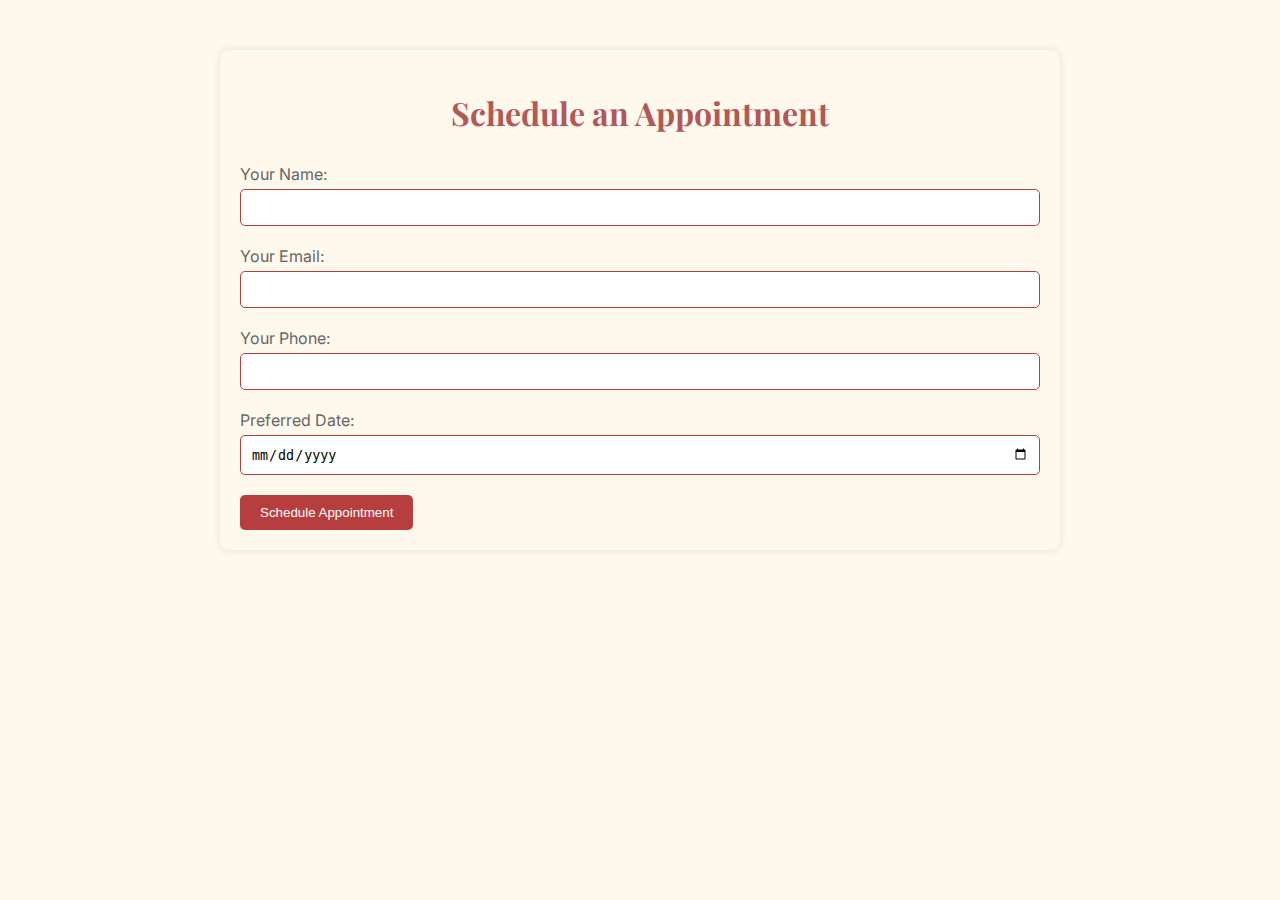
==== Appointment/APPOINTMENT.html @ 3d00f4eb "New repo" ====
<!DOCTYPE html>
<html lang="en">
<head>
    <meta charset="UTF-8">
    <meta name="viewport" content="width=device-width, initial-scale=1.0">
    <title>For Appointment schedule </title>
    <link rel="preconnect" href="https://fonts.googleapis.com">
    <link rel="preconnect" href="https://fonts.gstatic.com" crossorigin>
    <link href="https://fonts.googleapis.com/css2?family=Playfair+Display:ital,wght@0,400..900;1,400..900&display=swap" rel="stylesheet">   
    <link href="https://fonts.googleapis.com/css2?family=Inter:wght@100..900&display=swap" rel="stylesheet">
    <style>
        body {
            font-family: 'inter', sans-serif;
            margin: 0;
            padding: 0;
            background-color:#fff8ed;
        }
        .container {
            max-width: 800px;
            margin: 50px auto;
            padding: 20px;
            background-color: #fff8ed;
            border-radius: 10px;
            box-shadow: 0 0 10px rgba(0, 0, 0, 0.1);
        }
        h1 {
            font-family: 'Playfair display', serif;
            text-align: center;
            color: #B15858;
        }
        form {
            margin-top: 30px;
        }
        label {
            display: block;
            margin-bottom: 5px;
            color: #666;
        }
        input[type="text"], input[type="email"], input[type="tel"], input[type="date"] {
            width: 100%;
            padding: 10px;
            margin-bottom: 20px;
            border: 1.5px solid #b73e3e;
            border-radius: 5px;
            box-sizing: border-box;
        }
        input[type="submit"] {
            background-color: #b73e3e;
            color: #fff;
            padding: 10px 20px;
            border: none;
            border-radius: 5px;
            cursor: pointer;
        }
        input[type="submit"]:hover {
            background: color #dd5353;
        }
    </style>
</head>
<body>
    <div class="container">
        <h1>Schedule an Appointment</h1>
        <form action="#">
            <label for="name">Your Name:</label>
            <input type="text" id="name" name="name" required>

            <label for="email">Your Email:</label>
            <input type="email" id="email" name="email" required>

            <label for="phone">Your Phone:</label>
            <input type="tel" id="phone" name="phone" required>

            <label for="date">Preferred Date:</label>
            <input type="date" id="date" name="date" required>

            <input type="submit" value="Schedule Appointment">
        </form>
    </div>
</body>
</html>
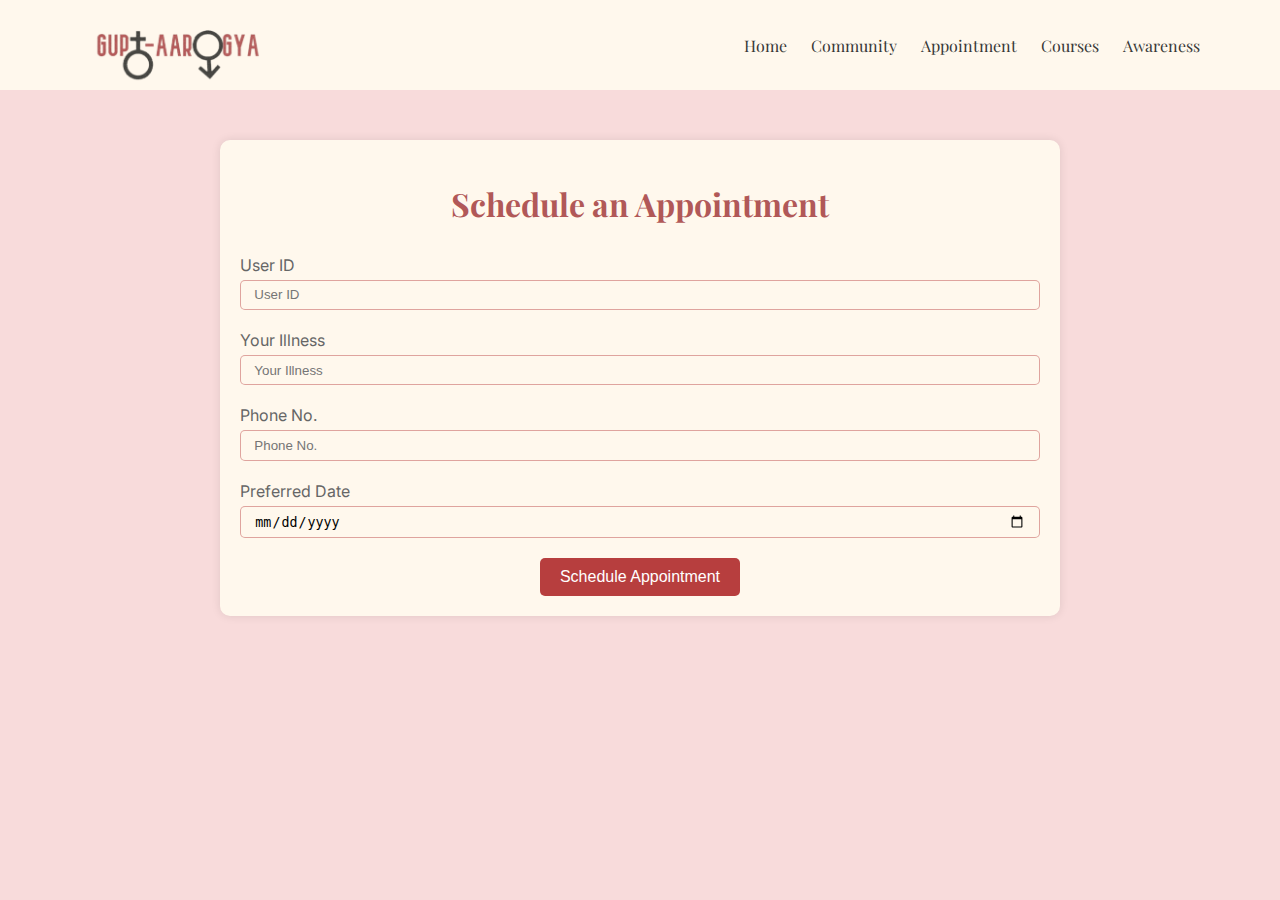
==== commit a6f1d8bd: "Add files via upload" ====
--- a/Appointment/APPOINTMENT.html
+++ b/Appointment/APPOINTMENT.html
@@ -1,80 +1,111 @@
-<!DOCTYPE html>
-<html lang="en">
-<head>
-    <meta charset="UTF-8">
-    <meta name="viewport" content="width=device-width, initial-scale=1.0">
-    <title>For Appointment schedule </title>
-    <link rel="preconnect" href="https://fonts.googleapis.com">
-    <link rel="preconnect" href="https://fonts.gstatic.com" crossorigin>
-    <link href="https://fonts.googleapis.com/css2?family=Playfair+Display:ital,wght@0,400..900;1,400..900&display=swap" rel="stylesheet">   
-    <link href="https://fonts.googleapis.com/css2?family=Inter:wght@100..900&display=swap" rel="stylesheet">
-    <style>
-        body {
-            font-family: 'inter', sans-serif;
-            margin: 0;
-            padding: 0;
-            background-color:#fff8ed;
-        }
-        .container {
-            max-width: 800px;
-            margin: 50px auto;
-            padding: 20px;
-            background-color: #fff8ed;
-            border-radius: 10px;
-            box-shadow: 0 0 10px rgba(0, 0, 0, 0.1);
-        }
-        h1 {
-            font-family: 'Playfair display', serif;
-            text-align: center;
-            color: #B15858;
-        }
-        form {
-            margin-top: 30px;
-        }
-        label {
-            display: block;
-            margin-bottom: 5px;
-            color: #666;
-        }
-        input[type="text"], input[type="email"], input[type="tel"], input[type="date"] {
-            width: 100%;
-            padding: 10px;
-            margin-bottom: 20px;
-            border: 1.5px solid #b73e3e;
-            border-radius: 5px;
-            box-sizing: border-box;
-        }
-        input[type="submit"] {
-            background-color: #b73e3e;
-            color: #fff;
-            padding: 10px 20px;
-            border: none;
-            border-radius: 5px;
-            cursor: pointer;
-        }
-        input[type="submit"]:hover {
-            background: color #dd5353;
-        }
-    </style>
-</head>
-<body>
-    <div class="container">
-        <h1>Schedule an Appointment</h1>
-        <form action="#">
-            <label for="name">Your Name:</label>
-            <input type="text" id="name" name="name" required>
-
-            <label for="email">Your Email:</label>
-            <input type="email" id="email" name="email" required>
-
-            <label for="phone">Your Phone:</label>
-            <input type="tel" id="phone" name="phone" required>
-
-            <label for="date">Preferred Date:</label>
-            <input type="date" id="date" name="date" required>
-
-            <input type="submit" value="Schedule Appointment">
-        </form>
-    </div>
-</body>
-</html>
+<!DOCTYPE html>
+<html lang="en">
+<head>
+    <meta charset="UTF-8">
+    <meta name="viewport" content="width=device-width, initial-scale=1.0">
+    <title>For Appointment schedule </title>
+    <link rel="preconnect" href="https://fonts.googleapis.com">
+    <link rel="preconnect" href="https://fonts.gstatic.com" crossorigin>
+    <link href="https://fonts.googleapis.com/css2?family=Playfair+Display:ital,wght@0,400..900;1,400..900&display=swap" rel="stylesheet">   
+    <link href="https://fonts.googleapis.com/css2?family=Inter:wght@100..900&display=swap" rel="stylesheet">
+    <link rel="stylesheet" href="nav.css">
+    <style>
+        body {
+            font-family: 'inter', sans-serif;
+            margin: 0;
+            padding: 0;
+            background-color:#dd535336;
+        }
+        header{
+            background-color: #fff8ed;
+        }
+        .container {
+            max-width: 800px;
+            margin: 50px auto;
+            padding: 20px;
+            background-color: #fff8ED;
+            border-radius: 10px;
+            box-shadow: 0 0 10px rgba(0, 0, 0, 0.1);
+        }
+        h1 {
+            font-family: 'Playfair display', serif;
+            text-align: center;
+            color: #B15858;
+        }
+        form {
+            margin-top: 30px;
+        }
+        label {
+            display: block;
+            margin-bottom: 5px;
+            color: #666;
+        }
+        input[type="text"], input[type="email"], input[type="tel"], input[type="date"] {
+            width: 100%;
+            padding: 0.5em 1em;
+            margin-bottom: 20px;
+            border: 1.0px solid #b73e3e73;
+            border-radius: 5px;
+            box-sizing: border-box;
+            background-color: #fff8ed;
+        }
+        input[type="submit"] {
+            padding: 1rem;
+            background-color: #b73e3e;
+            transition: 0.15s;
+            color: #fff;
+            padding: 10px 20px;
+            border: none;
+            border-radius: 5px;
+            cursor: pointer;
+            font-size: 16px;
+        }
+        input[type="submit"]:hover {
+            background-color: #dd5353;
+        }
+    </style>
+</head>
+<header class="container-lg">
+    <!-- Nav bar -->
+    <nav class="navbar" id="primary-navbar">
+      <img src="main_logo1.png" alt="Logo" class="logo-text" />
+      <ul class="nav-links">
+        <a href="#">
+          <li id="community" class="nav-link inactive">Home</li>
+        </a>
+        <a href="#">
+          <li id="community" class="nav-link inactive">Community</li>
+        </a>
+        <a href="#">
+          <li id="blog" class="nav-link inactive">Appointment</li>
+        </a>
+        <a href="#">
+          <li id="courses" class="nav-link inactive">Courses</li>
+        </a>
+        <a href="#">
+          <li id="awareness" class="nav-link inactive">Awareness</li>
+        </a>
+    </ul>
+    </nav>
+</header>
+<body>
+    <div class="container">
+        <h1>Schedule an Appointment</h1>
+        <form action="#">
+            <label for="name">User ID</label>
+            <input type="text" id="name" name="name" placeholder="User ID">
+
+            <label for="email">Your Illness</label>
+            <input type="email" id="email" name="email" placeholder="Your Illness">
+
+            <label for="phone">Phone No.</label>
+            <input type="tel" id="phone" name="phone" placeholder="Phone No.">
+
+            <label for="date">Preferred Date</label>
+            <input type="date" id="date" name="date" placeholder="Preferred Date">
+
+            <center><input type="submit" value="Schedule Appointment"></center>
+        </form>
+    </div>
+</body>
+</html>
--- a/Appointment/nav.css
+++ b/Appointment/nav.css
@@ -0,0 +1,89 @@
+@import url("https://fonts.googleapis.com/css2?family=Playfair+Display:ital,wght@0,400..900;1,400..900&display=swap");
+@import url("https://fonts.googleapis.com/css2?family=Inter:wght@100..900&display=swap");
+:root {
+  --color-primary: #b73e3e;
+  --color-secondary: #dd5353;
+  --color-neutral-100: #fff8ed;
+  --color-neutral-900: #383838;
+  --bg-color: var(--color-neutral-100);
+  --light-text-color: var(--color-neutral-100);
+  --dark-text-color: var(--color-neutral-900);
+  --highlighted-text-color: var(--color-primary);
+
+  --fs-xl: 4.5rem;
+  --fs-large: 3rem;
+  --fs-med: 2rem;
+  --fs-regular: 1rem;
+
+  --fs-display: var(--fs-xl);
+  --fs-heading: var(--fs-large);
+  --fs-subheading: var(--fs-med);
+  --fs-text: var(--fs-regular);
+
+  --fw-heading: 700;
+  --fw-subheading: 700;
+  --fw-text: 400;
+}
+
+a {
+  text-decoration: none;
+  color: var(--dark-text-color);
+  font-family: "Playfair Display", serif;
+}
+
+ol,
+ul {
+  list-style: none;
+}
+
+/* Nav */
+
+nav {
+  margin: 0 auto;
+  display: flex;
+  justify-content: space-between;
+  align-items: center;  
+  max-width: 1120px;
+  width: 100%;  
+  padding-inline: 0.5rem;
+  font-family: "Playfair Display";
+}
+
+img.logo-text {
+  width: 200px;
+  object-fit: cover;
+}
+
+.nav-links {
+  display: flex;
+  justify-content: center;
+  flex-wrap: wrap;
+  gap: 1.5rem;
+}
+
+.active {
+  color: var(--color-secondary);
+  text-decoration: underline;
+}
+
+.cta-btns {
+  display: flex;
+  gap: 0.5rem;
+}
+
+.cta-btn {
+  border: 1px solid var(--color-primary);
+  border-radius: 8px;
+  padding: 0.5em 1.5em;
+  font-weight: var(--fw-heading);
+}
+
+.login-btn {
+  color: var(--color-primary);
+  background-color: transparent;
+}
+
+.signup-btn {
+  color: white;
+  background-color: var(--color-primary);
+}
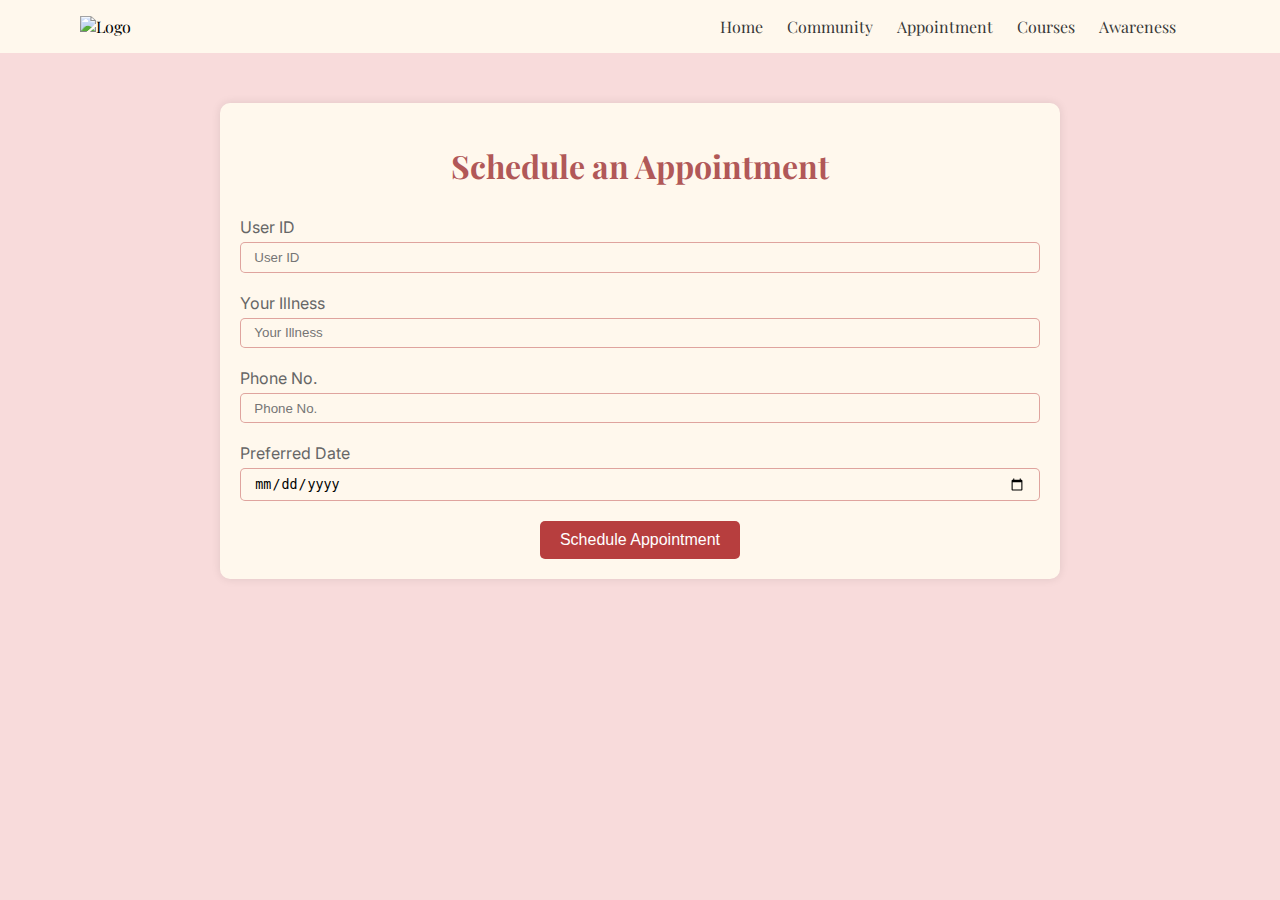
==== commit f24c862c: "Update APPOINTMENT.html" ====
--- a/Appointment/APPOINTMENT.html
+++ b/Appointment/APPOINTMENT.html
@@ -65,29 +65,30 @@
         }
     </style>
 </head>
-<header class="container-lg">
-    <!-- Nav bar -->
-    <nav class="navbar" id="primary-navbar">
-      <img src="main_logo1.png" alt="Logo" class="logo-text" />
-      <ul class="nav-links">
-        <a href="#">
-          <li id="community" class="nav-link inactive">Home</li>
-        </a>
-        <a href="#">
-          <li id="community" class="nav-link inactive">Community</li>
-        </a>
-        <a href="#">
-          <li id="blog" class="nav-link inactive">Appointment</li>
-        </a>
-        <a href="#">
-          <li id="courses" class="nav-link inactive">Courses</li>
-        </a>
-        <a href="#">
-          <li id="awareness" class="nav-link inactive">Awareness</li>
-        </a>
-    </ul>
-    </nav>
-</header>
+ <header class="container-lg">
+      <!-- Nav bar -->
+      <nav class="navbar" id="primary-navbar">
+        <img src="assets/images/Logo text.png" alt="Logo" class="logo-text" />
+        <ul class="nav-links">
+          <a href="#">
+            <li id="community" class="nav-link inactive">Home</li>
+          </a>
+          <a href="Community/community.htnml>
+            <li id="community" class="nav-link inactive">Community</li>
+          </a>
+          <a href="Appointment/APPOINTMENT.html">
+            <li id="blog" class="nav-link inactive">Appointment</li>
+          </a>
+          <a href="courses/courses.html">
+            <li id="courses" class="nav-link inactive">Courses</li>
+          </a>
+          <a href="AWARENESS/official.html">
+            <li id="awareness" class="nav-link inactive">Awareness</li>
+          </a>
+          <div id="google_translate_element"></div>
+        </ul>
+      </nav>
+ </header>
 <body>
     <div class="container">
         <h1>Schedule an Appointment</h1>
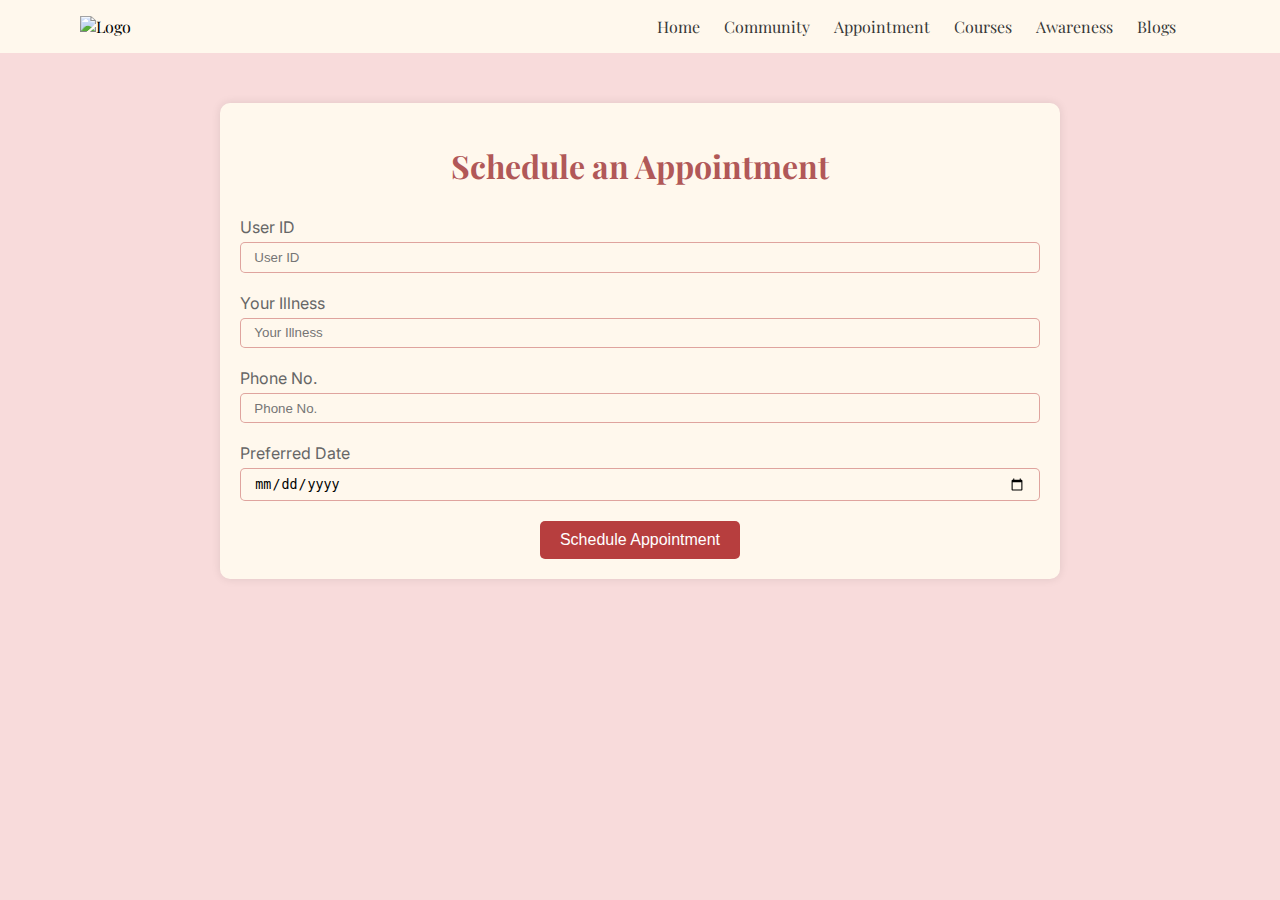
==== commit ebf33b30: "Update APPOINTMENT.html" ====
--- a/Appointment/APPOINTMENT.html
+++ b/Appointment/APPOINTMENT.html
@@ -67,27 +67,31 @@
 </head>
  <header class="container-lg">
       <!-- Nav bar -->
-      <nav class="navbar" id="primary-navbar">
+                <nav class="navbar" id="primary-navbar">
         <img src="assets/images/Logo text.png" alt="Logo" class="logo-text" />
         <ul class="nav-links">
-          <a href="#">
-            <li id="community" class="nav-link inactive">Home</li>
+          <a href="../index.html">
+            <li id="home" class="nav-link inactive">Home</li>
           </a>
-          <a href="Community/community.htnml>
+          <a href="../Community/community.html">
             <li id="community" class="nav-link inactive">Community</li>
           </a>
-          <a href="Appointment/APPOINTMENT.html">
+          <a href="../Appointment/APPOINTMENT.html">
             <li id="blog" class="nav-link inactive">Appointment</li>
           </a>
-          <a href="courses/courses.html">
+          <a href="../courses/courses.html">
             <li id="courses" class="nav-link inactive">Courses</li>
           </a>
-          <a href="AWARENESS/official.html">
+          <a href="../AWARENESS/official.html">
             <li id="awareness" class="nav-link inactive">Awareness</li>
+          </a>
+            <a href="../BLOGS/blog.html">
+            <li id="blogs" class="nav-link inactive">Blogs</li>
           </a>
           <div id="google_translate_element"></div>
         </ul>
-      </nav>
+    </ul>
+  </nav>  
  </header>
 <body>
     <div class="container">
@@ -108,5 +112,22 @@
             <center><input type="submit" value="Schedule Appointment"></center>
         </form>
     </div>
+     <script type="text/javascript">
+      
+      function googleTranslateElementInit() {
+        new google.translate.TranslateElement(
+          {
+            pageLanguage: "en",
+            layout: google.translate.TranslateElement.InlineLayout.SIMPLE,
+          },
+          "google_translate_element"
+        );
+      }
+    </script>
+    <script
+      src="//translate.google.com/translate_a/element.js?cb=googleTranslateElementInit"
+      type="text/javascript"
+    ></script>
+    <script src="script.js"></script>
 </body>
 </html>
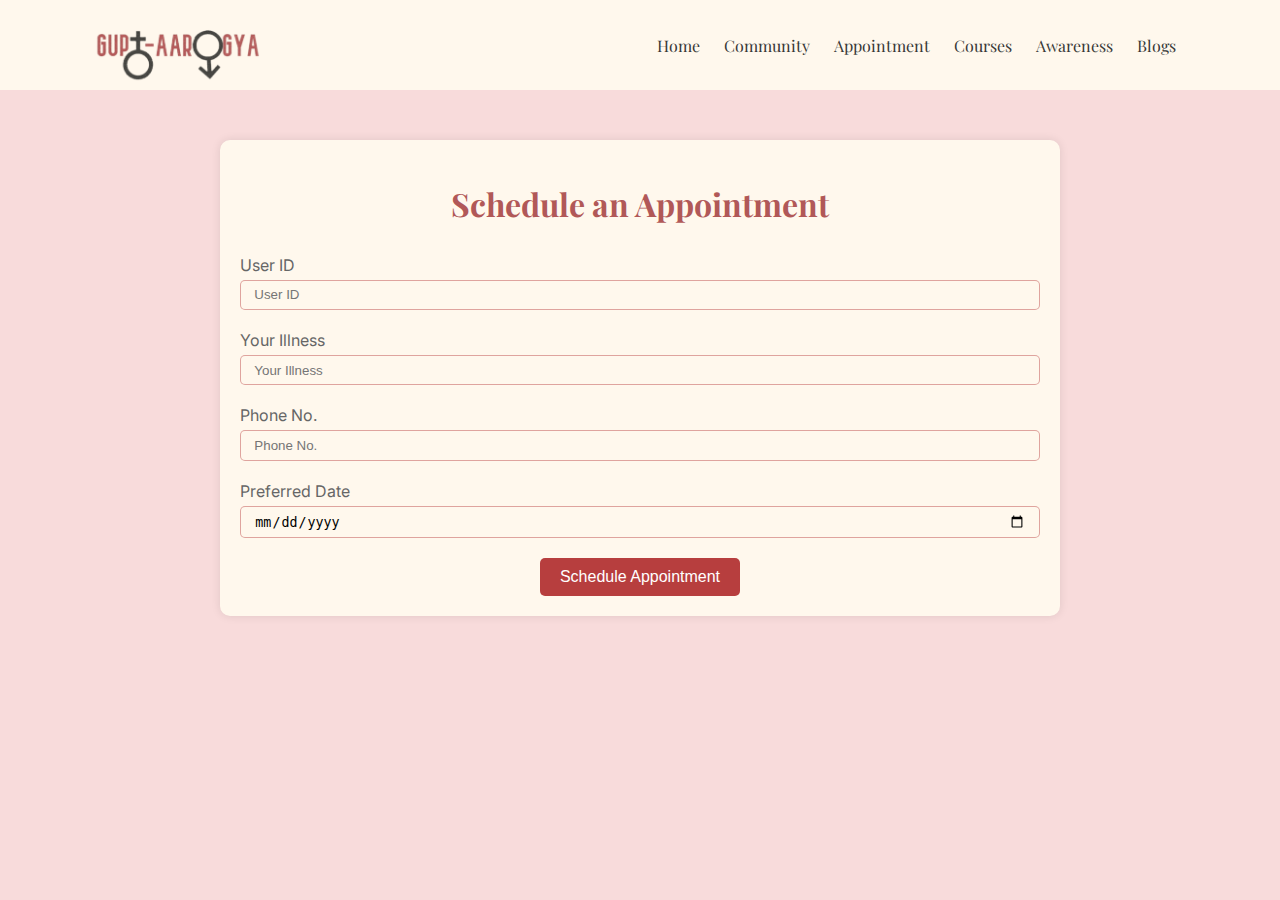
==== commit 4187ea37: "Update APPOINTMENT.html" ====
--- a/Appointment/APPOINTMENT.html
+++ b/Appointment/APPOINTMENT.html
@@ -67,8 +67,8 @@
 </head>
  <header class="container-lg">
       <!-- Nav bar -->
-                <nav class="navbar" id="primary-navbar">
-        <img src="assets/images/Logo text.png" alt="Logo" class="logo-text" />
+         <nav class="navbar" id="primary-navbar">
+        <img src="main_logo1.png" alt="Logo" class="logo-text" />
         <ul class="nav-links">
           <a href="../index.html">
             <li id="home" class="nav-link inactive">Home</li>
